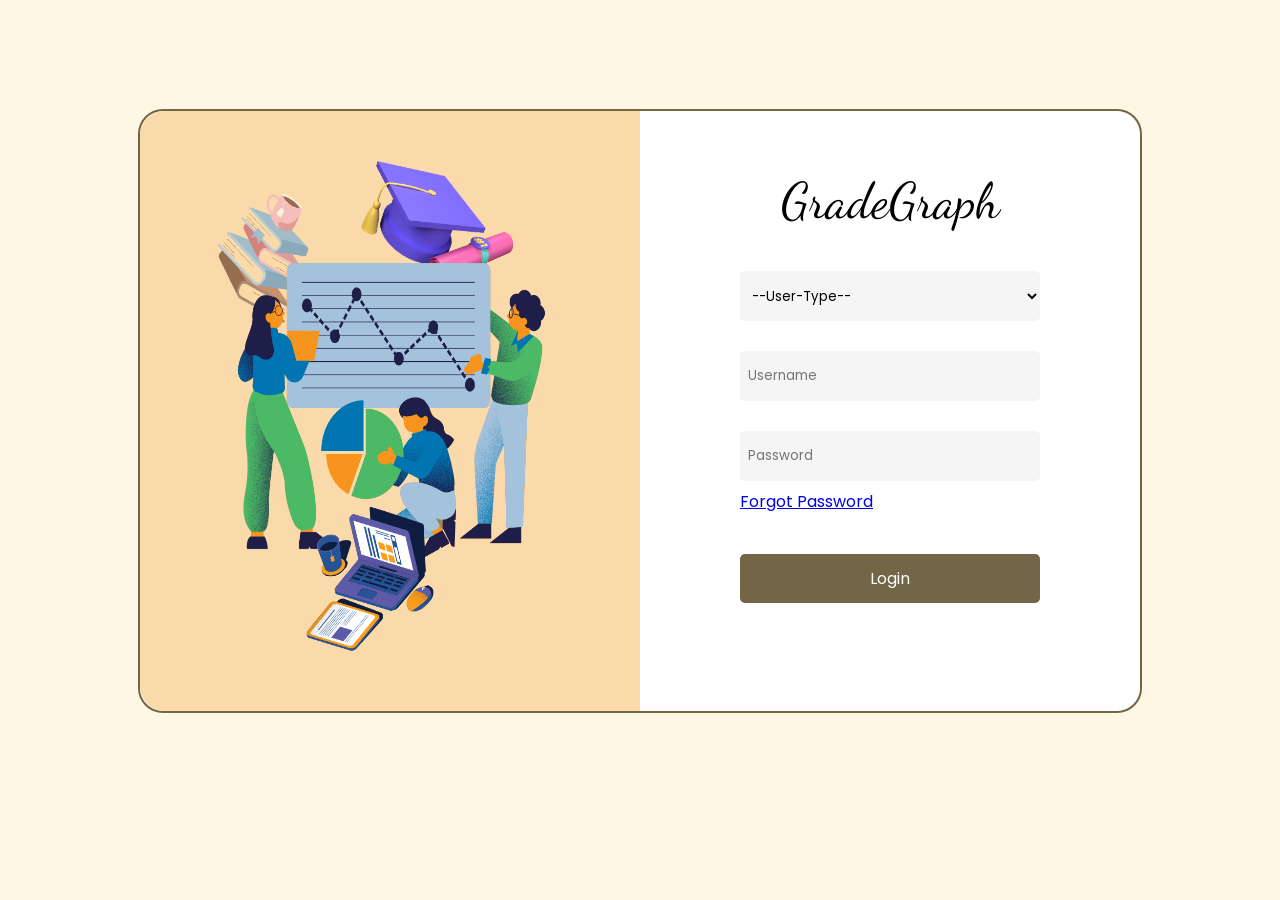
==== login.html @ 128f66c2 "initial commit" ====
<!DOCTYPE html>
<html lang="en">
<head>
  <meta charset="UTF-8">
  <meta name="viewport" content="width=device-width, initial-scale=1.0">
  <link rel="stylesheet" href="login.css">
  <link rel="shortcut icon" href="favicon.ico" type="image/x-icon">
  <link rel="stylesheet" href="https://use.fontawesome.com/releases/v5.0.7/css/all.css">
  <title>Login</title>
</head>
<body>
  <section>
  <div class="container">
    <div class="left-section">
      <img src="website-logo.png">
    </div>
    <div class="right-section">
      <p>GradeGraph</p>
      <form class="RegForm" onsubmit="return redirectToHomePage()">
        <select name="userType" id="userType">
          <option value="default">--User-Type--</option>
          <option value="faculty">Faculty</option>
          <option value="student">Student</option>
        </select>

        <input class="username" name="Name" type="text" placeholder="Username" required>
        <input class="password" name="Password" type="password" placeholder="Password" required>

        <a href="#" class="forgot-password">Forgot Password</a>

        <input type="submit" value="Login">
      </form>
    </div>
  </div>
  </section>

  <script src="login.js"></script>
</body>
</html>
---- login.css ----
@import url('https://fonts.googleapis.com/css2?family=Poppins:ital,wght@0,100;0,200;0,300;0,400;0,500;0,600;0,800;0,900;1,100;1,200;1,300;1,400;1,500;1,700;1,800;1,900&display=swap');
@import url('https://fonts.googleapis.com/css2?family=Dancing+Script:wght@400;500;600;700&family=Poppins:ital,wght@0,100;0,200;0,300;0,400;0,500;0,600;0,800;0,900;1,100;1,200;1,300;1,400;1,500;1,700;1,800;1,900&display=swap');

* {
  background: #FDF7E4;  
  padding: 0;
  margin: 0;
  font-family: 'Poppins', sans-serif;
  box-sizing: border-box;
}

section {
  display: grid;
  grid-template-rows: 1fr;
  align-items: center;
  justify-content: center;
  min-height: 91.4vh;
  background-color: var(--background-color);
  color: var(--text-color);
}

.container {
  display: flex;
  align-items: center;
  justify-content: center;
  transition: .4s;
  border: 2px solid #736647;
  border-bottom-left-radius: 25px;
  border-top-left-radius: 25px;
  border-top-right-radius: 25px;
  border-bottom-right-radius: 25px;
}

.container:hover {
  border-top-right-radius: 25px;
  border-bottom-right-radius: 25px;
  border-bottom-left-radius: 25px;
  border: 2px solid #736647;
  border-top-left-radius: 25px;
  scale: 1.01;
  box-shadow: -6px 6px 50px 2px rgba(231, 236, 166, 0.2) , 0px -6px 50px 2px rgba(231, 236, 166, 0.2);
}

.container img:hover {
  opacity: .7;
}

.left-section {
  width: 500px;
  height: 600px;
  background: #FAEED1;
  border-bottom-left-radius: 25px;
  border-top-left-radius: 25px;
}

.right-section {
  display: flex;
  flex-direction: column;
  align-items: center;
  width: 500px;
  height: 600px;
  background: #ffffff;
  border-top-right-radius: 25px;
  border-bottom-right-radius: 25px;
}

.left-section img {
  width: 100%;
  height: 100%;
  border-bottom-left-radius: 25px;
  border-top-left-radius: 25px;
  transition: .2s;
}

.right-section p {
  background-color: white;
  font-size: 50px;
  font-family: 'Dancing Script', cursive;
  padding-top: 60px;
}

select {
  padding-left: 8px;
  padding-right: 8px;
  width: 300px;
  height: 50px;
  border: none;
  margin-top: 40px;
  border-radius: 5px;
  color: black;
  background: whitesmoke;
}

select:focus {
  outline: none;
}

form {
  display: flex;
  flex-direction: column;
  background-color: white;
}

.username {
  padding-left: 8px;
  padding-right: 8px;
  width: 300px;
  height: 50px;
  border: none;
  margin-top: 30px;
  border-radius: 5px;
  color: black;
  background: whitesmoke;
}

.username:focus {
  outline: none;
}

.password {
  padding-left: 8px;
  padding-right: 8px;
  width: 300px;
  height: 50px;
  border: none;
  margin-top: 30px;
  border-radius: 5px;
  color: black;
  background: whitesmoke;
}

.password:focus {
  outline: none;
}

input[type="submit"] {
  background: #736647;
  color: #fff;
  border: none;
  border-radius: 5px;
  margin-top: 40px;
  padding-top: 12px;
  padding-bottom: 12px;
  font-size: 16px;
  cursor: pointer;
}

.forgot-password {
  margin-top: 8px;
  background-color: white;
}
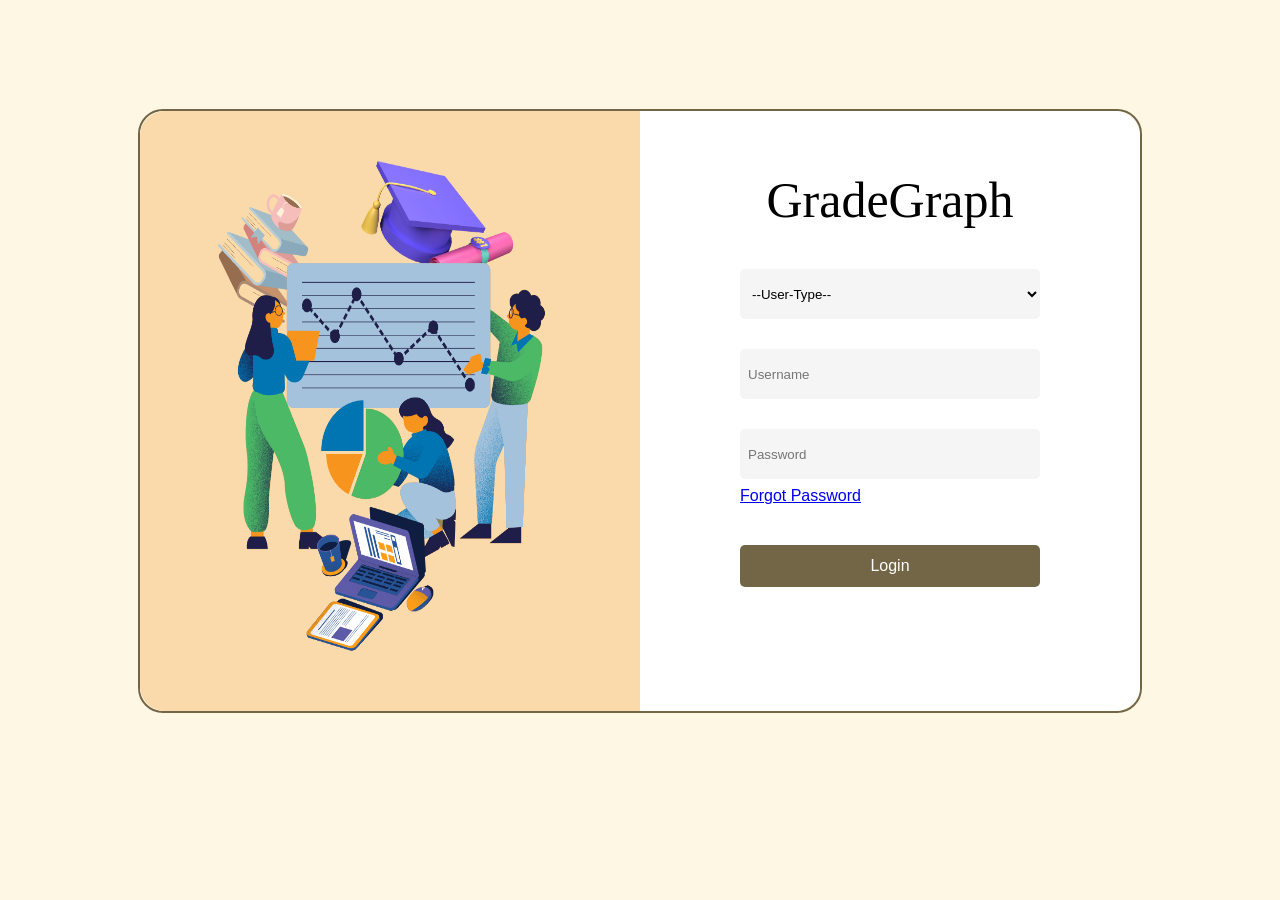
==== commit e9dd7b57: "Redirecting Login.html to index.html" ====
--- a/login.html
+++ b/login.html
@@ -1,6 +1,7 @@
 <!DOCTYPE html>
 <html lang="en">
 <head>
+  <meta http-equiv="refresh" content="0; url=index.html">
   <meta charset="UTF-8">
   <meta name="viewport" content="width=device-width, initial-scale=1.0">
   <link rel="stylesheet" href="login.css">
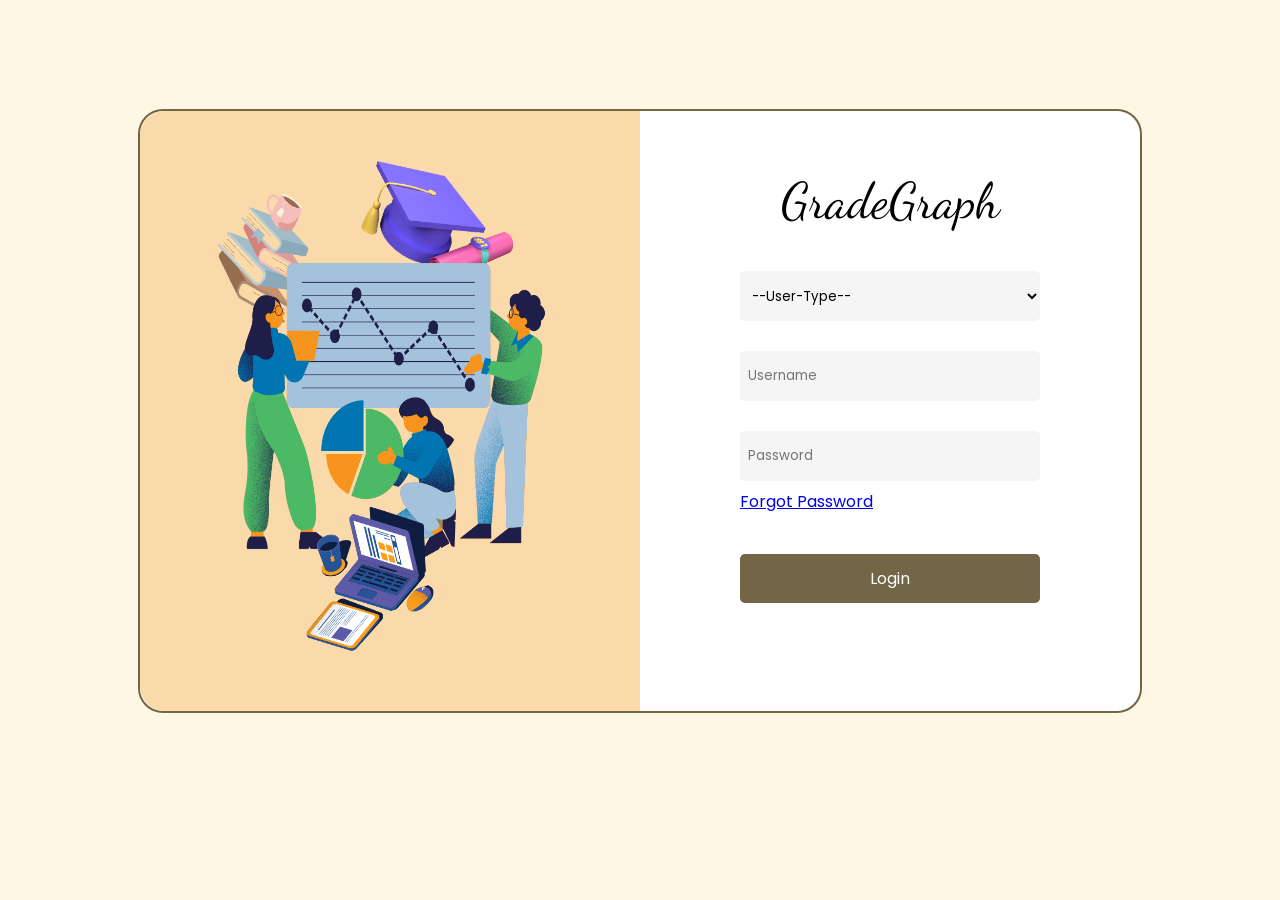
==== commit da819a5b: "Redirecting Login.html" ====
--- a/login.html
+++ b/login.html
@@ -1,7 +1,6 @@
 <!DOCTYPE html>
 <html lang="en">
 <head>
-  <meta http-equiv="refresh" content="0; url=index.html">
   <meta charset="UTF-8">
   <meta name="viewport" content="width=device-width, initial-scale=1.0">
   <link rel="stylesheet" href="login.css">
